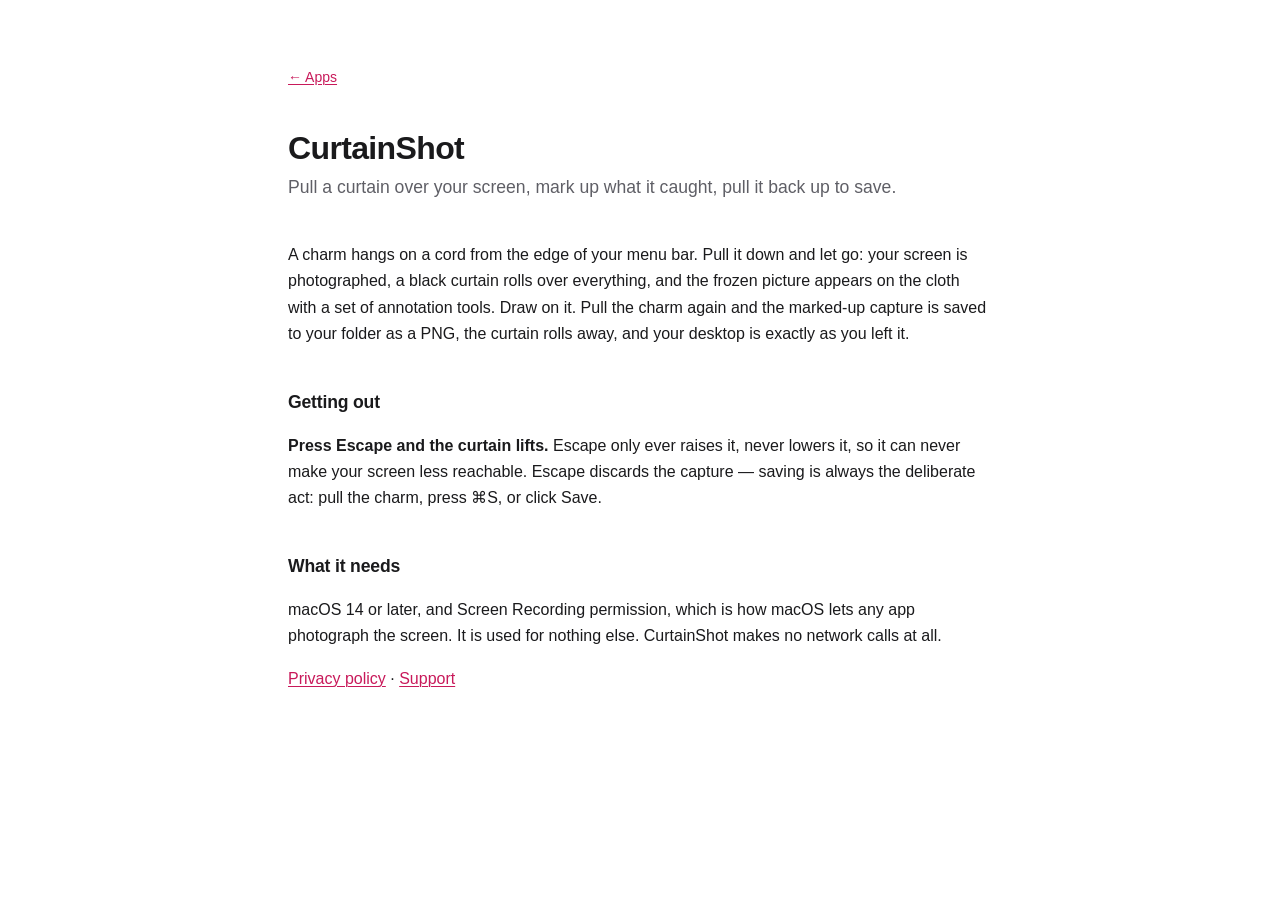
==== curtainshot/index.html @ 4712dfeb "Add CurtainShot pages App Store Connect will not accept a submission without a privacy policy URL th" ====
<!doctype html>
<html lang="en">
<head>
<meta charset="utf-8">
<meta name="viewport" content="width=device-width, initial-scale=1">
<title>CurtainShot</title>
<link rel="stylesheet" href="/style.css">
</head>
<body>
<main>
    <a class="back" href="/">&larr; Apps</a>

    <h1>CurtainShot</h1>
    <p class="tagline">Pull a curtain over your screen, mark up what it caught,
    pull it back up to save.</p>

    <p>A charm hangs on a cord from the edge of your menu bar. Pull it down and let
    go: your screen is photographed, a black curtain rolls over everything, and the
    frozen picture appears on the cloth with a set of annotation tools. Draw on it.
    Pull the charm again and the marked-up capture is saved to your folder as a PNG,
    the curtain rolls away, and your desktop is exactly as you left it.</p>

    <h2>Getting out</h2>

    <p><strong>Press Escape and the curtain lifts.</strong> Escape only ever raises
    it, never lowers it, so it can never make your screen less reachable. Escape
    discards the capture — saving is always the deliberate act: pull the charm,
    press &#8984;S, or click Save.</p>

    <h2>What it needs</h2>

    <p>macOS 14 or later, and Screen Recording permission, which is how macOS lets
    any app photograph the screen. It is used for nothing else. CurtainShot makes no
    network calls at all.</p>

    <p><a href="/curtainshot/privacy/">Privacy policy</a> &middot;
       <a href="/curtainshot/support/">Support</a></p>
</main>
</body>
</html>
---- style.css ----
/* One stylesheet for every app page on this site. */
:root {
    --bg: #ffffff;
    --surface: #f6f6f7;
    --text: #1a1a1c;
    --muted: #5f5f66;
    --rule: #e3e3e6;
    --accent: #c8195a;
}

@media (prefers-color-scheme: dark) {
    :root {
        --bg: #131315;
        --surface: #1c1c1f;
        --text: #eeeef0;
        --muted: #a0a0a8;
        --rule: #2c2c31;
        --accent: #ff5c93;
    }
}

* { box-sizing: border-box; }

body {
    margin: 0;
    padding: 4rem 1.5rem 6rem;
    background: var(--bg);
    color: var(--text);
    font: 16px/1.65 -apple-system, BlinkMacSystemFont, "SF Pro Text", "Helvetica Neue", Arial, sans-serif;
    -webkit-font-smoothing: antialiased;
}

main { max-width: 44rem; margin: 0 auto; }

h1 { font-size: 2rem; line-height: 1.2; letter-spacing: -0.02em; margin: 0 0 0.35rem; }
h2 { font-size: 1.1rem; letter-spacing: -0.01em; margin: 2.5rem 0 0.75rem; }
p, li { color: var(--text); }
a { color: var(--accent); text-decoration-thickness: 1px; text-underline-offset: 2px; }

.tagline { color: var(--muted); font-size: 1.1rem; margin: 0 0 2.5rem; }
.updated { color: var(--muted); font-size: 0.875rem; }
.back { display: inline-block; margin-bottom: 2.5rem; font-size: 0.875rem; }

.card {
    display: block;
    padding: 1.25rem 1.5rem;
    margin: 0 0 0.75rem;
    background: var(--surface);
    border: 1px solid var(--rule);
    border-radius: 12px;
    text-decoration: none;
    color: inherit;
}
.card:hover { border-color: var(--accent); }
.card strong { display: block; font-size: 1.05rem; }
.card span { color: var(--muted); font-size: 0.925rem; }

footer {
    margin-top: 4rem;
    padding-top: 1.5rem;
    border-top: 1px solid var(--rule);
    color: var(--muted);
    font-size: 0.875rem;
}
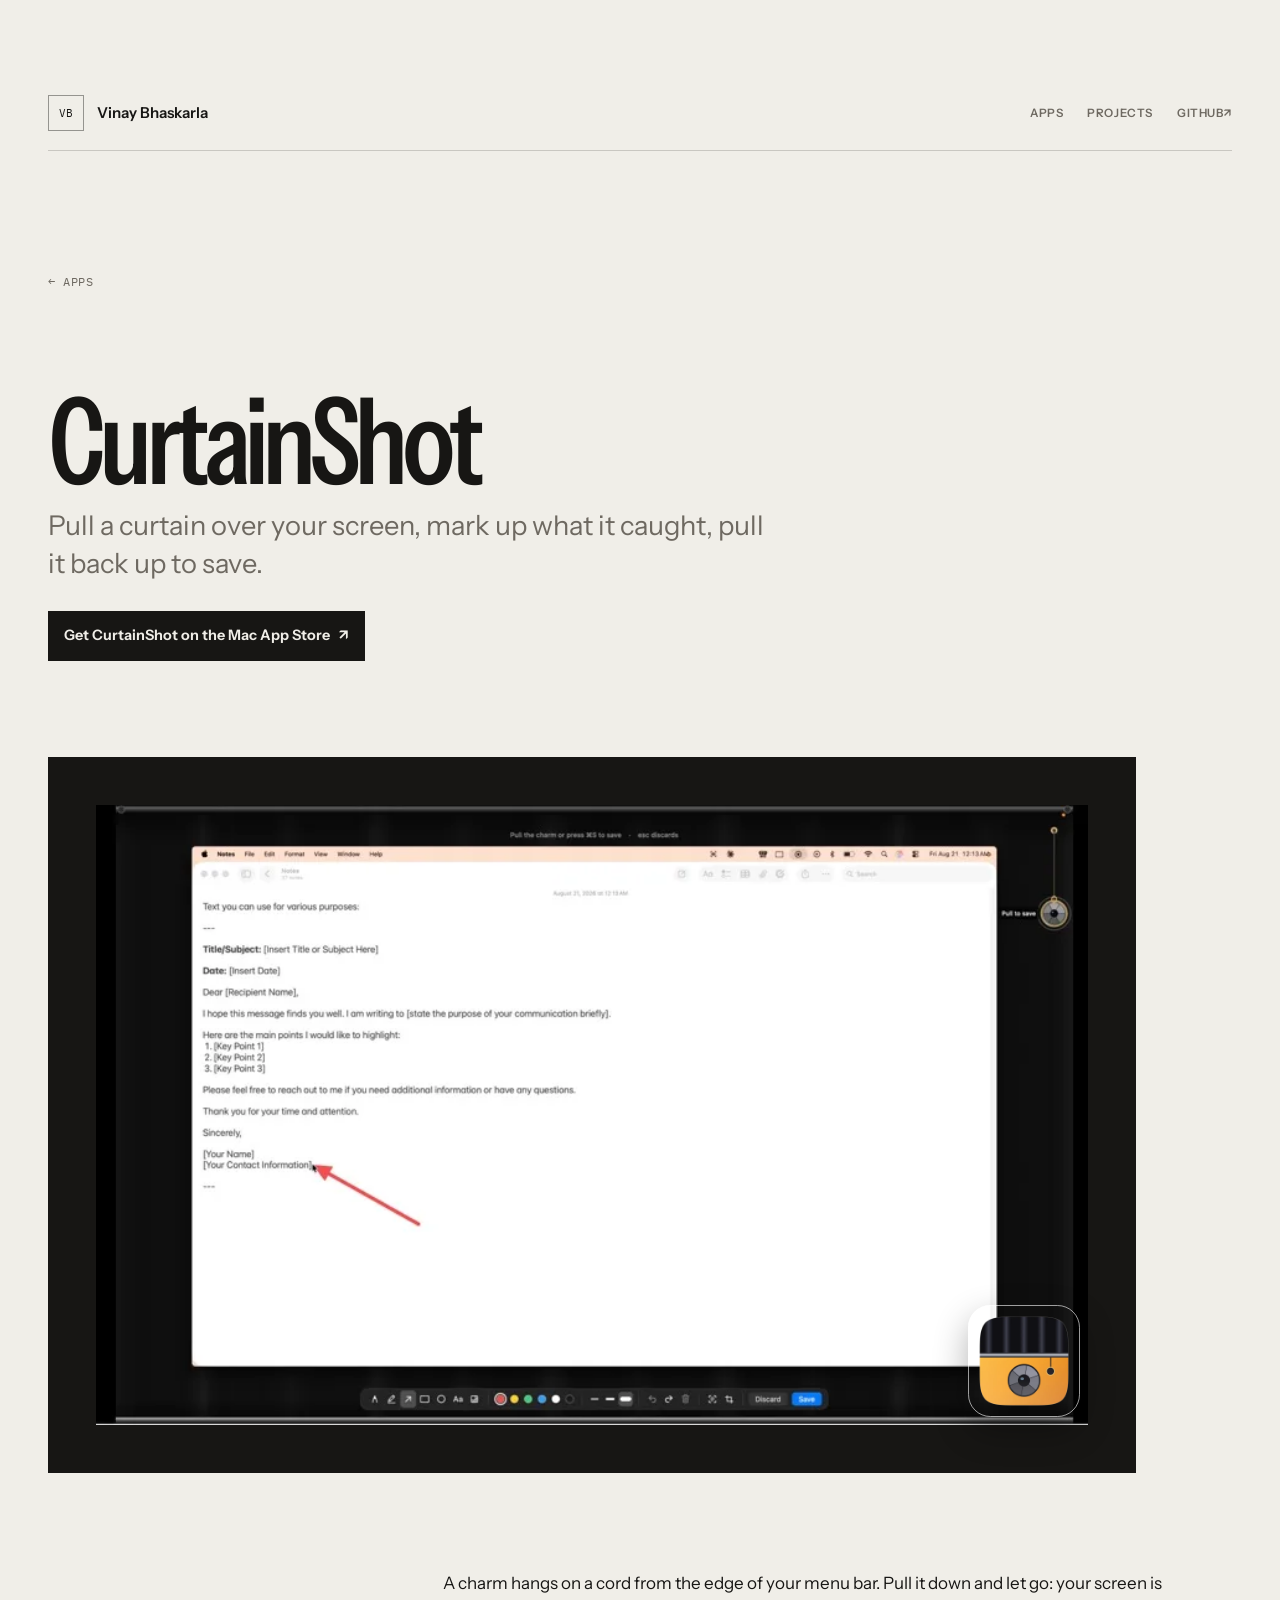
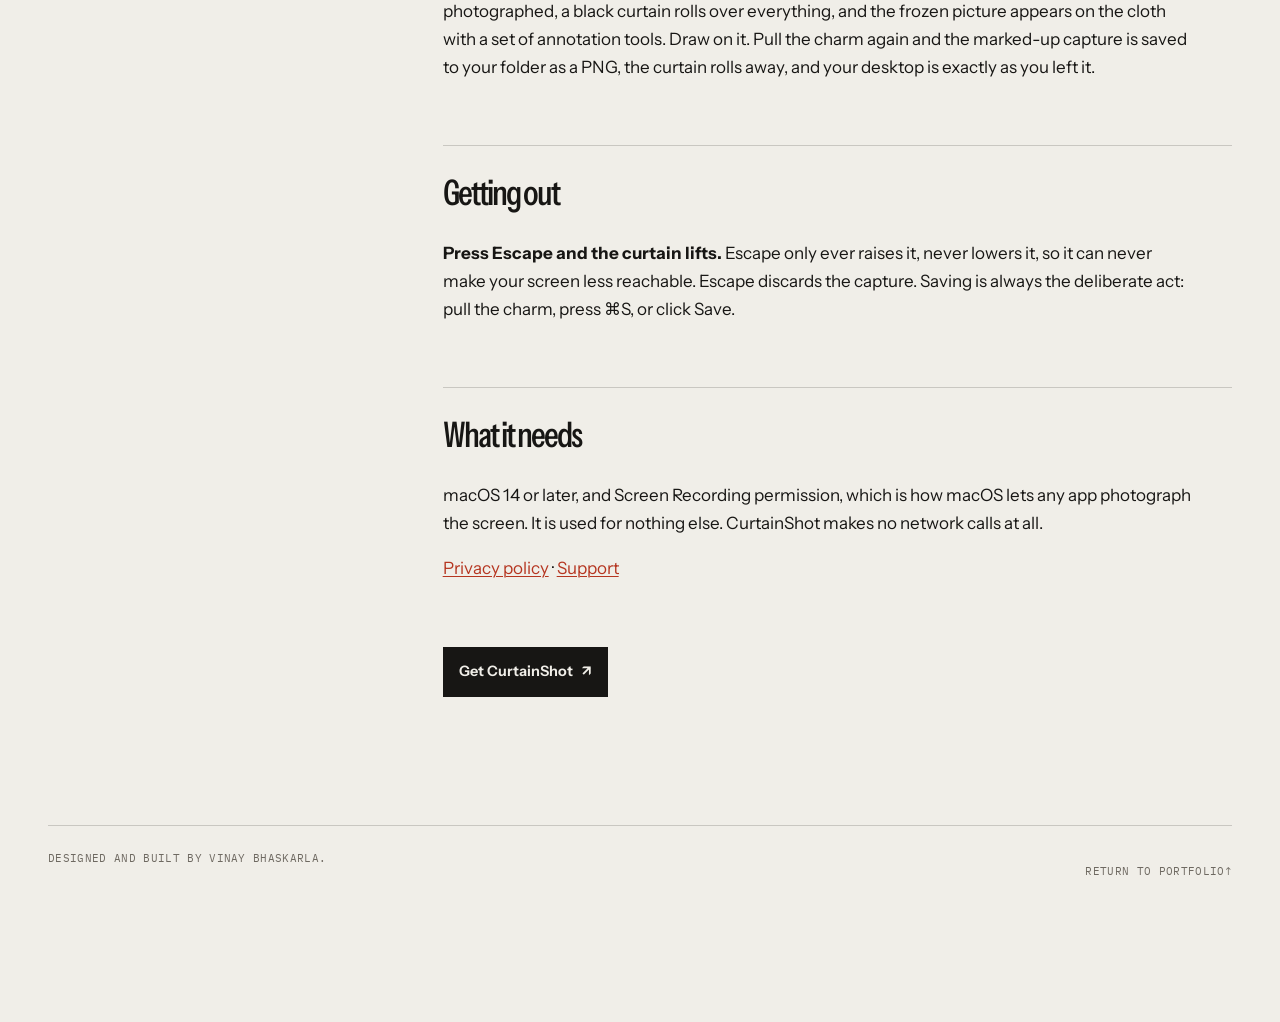
==== commit fb4ac601: "Redesign portfolio with product-first editorial system" ====
--- a/curtainshot/index.html
+++ b/curtainshot/index.html
@@ -4,15 +4,33 @@
 <meta charset="utf-8">
 <meta name="viewport" content="width=device-width, initial-scale=1">
 <title>CurtainShot</title>
+<meta name="description" content="Capture your screen, annotate it on a pull-down curtain, and lift the curtain to save.">
+<meta name="theme-color" content="#f0eee8">
+<link rel="icon" href="/favicon.svg" type="image/svg+xml">
+<link rel="preconnect" href="https://fonts.googleapis.com">
+<link rel="preconnect" href="https://fonts.gstatic.com" crossorigin>
+<link href="https://fonts.googleapis.com/css2?family=IBM+Plex+Mono:wght@400;500&amp;family=Instrument+Sans:wdth,wght@75..100,400..700&amp;display=swap" rel="stylesheet">
 <link rel="stylesheet" href="/style.css">
+<link rel="stylesheet" href="/product-gold.css">
 </head>
 <body>
-<main>
+<a class="utility-skip" href="#main-content">Skip to content</a>
+<header class="utility-header">
+    <a class="utility-wordmark" href="/" aria-label="Vinay Bhaskarla, portfolio home"><span aria-hidden="true">VB</span><strong>Vinay Bhaskarla</strong></a>
+    <nav aria-label="Portfolio navigation"><a href="/#featured">Apps</a><a href="/#projects">Projects</a><a href="https://github.com/vinayanand3" target="_blank" rel="noreferrer">GitHub <span aria-hidden="true">&#8599;</span></a></nav>
+</header>
+<main id="main-content">
     <a class="back" href="/">&larr; Apps</a>
 
     <h1>CurtainShot</h1>
     <p class="tagline">Pull a curtain over your screen, mark up what it caught,
     pull it back up to save.</p>
+    <a class="app-store-action" href="https://apps.apple.com/us/app/curtainshot/id6803316414?mt=12" target="_blank" rel="noreferrer">Get CurtainShot on the Mac App Store <span aria-hidden="true">&#8599;</span></a>
+
+    <figure class="product-media">
+        <img src="/assets/apps/curtainshot-screen.webp" alt="CurtainShot annotation controls over a captured Mac screen" width="800" height="500">
+        <img class="product-media-icon" src="/assets/apps/curtainshot-icon.webp" alt="" width="512" height="512">
+    </figure>
 
     <p>A charm hangs on a cord from the edge of your menu bar. Pull it down and let
     go: your screen is photographed, a black curtain rolls over everything, and the
@@ -24,7 +42,7 @@
 
     <p><strong>Press Escape and the curtain lifts.</strong> Escape only ever raises
     it, never lowers it, so it can never make your screen less reachable. Escape
-    discards the capture — saving is always the deliberate act: pull the charm,
+    discards the capture. Saving is always the deliberate act: pull the charm,
     press &#8984;S, or click Save.</p>
 
     <h2>What it needs</h2>
@@ -35,6 +53,8 @@
 
     <p><a href="/curtainshot/privacy/">Privacy policy</a> &middot;
        <a href="/curtainshot/support/">Support</a></p>
+    <a class="app-store-action app-store-action-final" href="https://apps.apple.com/us/app/curtainshot/id6803316414?mt=12" target="_blank" rel="noreferrer">Get CurtainShot <span aria-hidden="true">&#8599;</span></a>
 </main>
+<footer class="utility-footer"><p>Designed and built by Vinay Bhaskarla.</p><a href="/">Return to portfolio <span aria-hidden="true">&#8593;</span></a></footer>
 </body>
 </html>
--- a/product-gold.css
+++ b/product-gold.css
@@ -0,0 +1,330 @@
+/* Editorial override for product, privacy, and support routes. */
+:root {
+    --bg: #f0eee8;
+    --surface: #e4e0d7;
+    --text: #171614;
+    --muted: #6e6961;
+    --rule: rgba(23, 22, 20, 0.18);
+    --accent: #b53520;
+}
+
+@media (prefers-color-scheme: dark) {
+    :root {
+        --bg: #11100f;
+        --surface: #201e1b;
+        --text: #f2eee6;
+        --muted: #aaa49a;
+        --rule: rgba(242, 238, 230, 0.16);
+        --accent: #ff7558;
+    }
+}
+
+body {
+    padding: clamp(2rem, 6vw, 5rem) clamp(1rem, 4vw, 2rem) clamp(5rem, 10vw, 9rem);
+    font-family: "Instrument Sans", -apple-system, BlinkMacSystemFont, sans-serif;
+    font-size: 17px;
+    line-height: 1.65;
+}
+
+.utility-skip {
+    position: fixed;
+    top: 1rem;
+    left: 1rem;
+    z-index: 20;
+    padding: 0.65rem 1rem;
+    border: 1px solid var(--text);
+    background: var(--text);
+    color: var(--bg);
+    transform: translateY(-180%);
+    transition: transform 160ms ease;
+}
+
+.utility-skip:focus {
+    transform: translateY(0);
+}
+
+.utility-header,
+.utility-footer {
+    width: min(100%, 74rem);
+    margin-inline: auto;
+}
+
+.utility-header {
+    display: flex;
+    align-items: center;
+    justify-content: space-between;
+    gap: 2rem;
+    min-height: 74px;
+    border-bottom: 1px solid var(--rule);
+}
+
+.utility-wordmark {
+    display: inline-flex;
+    align-items: center;
+    gap: 0.8rem;
+    min-height: 44px;
+    color: var(--text);
+    font-size: 0.94rem;
+    text-decoration: none;
+}
+
+.utility-wordmark > span {
+    display: grid;
+    place-items: center;
+    width: 36px;
+    height: 36px;
+    border: 1px solid color-mix(in srgb, var(--text) 42%, transparent);
+    font-family: "IBM Plex Mono", ui-monospace, monospace;
+    font-size: 0.7rem;
+}
+
+.utility-wordmark strong {
+    font-weight: 600;
+}
+
+.utility-header nav {
+    display: flex;
+    align-items: center;
+    gap: 1.5rem;
+}
+
+.utility-header nav a {
+    display: inline-flex;
+    align-items: center;
+    min-height: 44px;
+    color: var(--muted);
+    font-size: 0.72rem;
+    font-weight: 600;
+    letter-spacing: 0.05em;
+    text-decoration: none;
+    text-transform: uppercase;
+}
+
+.utility-header nav a:hover {
+    color: var(--accent);
+}
+
+main {
+    max-width: 50rem;
+    padding-top: clamp(4rem, 9vw, 8rem);
+}
+
+h1,
+h2 {
+    font-family: "Instrument Sans", -apple-system, BlinkMacSystemFont, sans-serif;
+    font-stretch: condensed;
+    letter-spacing: -0.055em;
+}
+
+h1 {
+    max-width: 12ch;
+    margin-bottom: 0.75rem;
+    font-size: clamp(3.6rem, 10vw, 7.5rem);
+    font-weight: 560;
+    line-height: 0.9;
+}
+
+h2 {
+    margin-top: 4rem;
+    padding-top: 1.1rem;
+    border-top: 1px solid var(--rule);
+    font-size: clamp(1.5rem, 3vw, 2.2rem);
+    font-weight: 540;
+}
+
+p,
+li {
+    max-width: 68ch;
+}
+
+a {
+    transition: color 180ms ease, border-color 180ms ease, background 180ms ease;
+}
+
+:focus-visible {
+    outline: 2px solid var(--accent);
+    outline-offset: 5px;
+}
+
+.back,
+.updated {
+    font-family: "IBM Plex Mono", ui-monospace, SFMono-Regular, Menlo, monospace;
+    font-size: 0.72rem;
+    letter-spacing: 0.05em;
+    text-transform: uppercase;
+}
+
+.back {
+    margin-bottom: clamp(3rem, 8vw, 6rem);
+    color: var(--muted);
+    text-decoration: none;
+}
+
+.back:hover {
+    color: var(--accent);
+}
+
+.tagline {
+    max-width: 40ch;
+    margin-bottom: 1.75rem;
+    font-size: clamp(1.25rem, 2.6vw, 1.7rem);
+    line-height: 1.4;
+}
+
+.app-store-action {
+    display: inline-flex;
+    align-items: center;
+    justify-content: center;
+    gap: 0.5rem;
+    min-height: 50px;
+    padding: 0.75rem 1rem;
+    background: var(--text);
+    color: var(--bg);
+    font-size: 0.9rem;
+    font-weight: 650;
+    text-decoration: none;
+}
+
+.app-store-action:hover {
+    background: var(--accent);
+    color: var(--bg);
+}
+
+.app-store-action-final {
+    margin-top: 3rem;
+}
+
+.product-media {
+    position: relative;
+    width: min(100%, 68rem);
+    margin: clamp(3rem, 8vw, 6rem) 0;
+    padding: clamp(1rem, 4vw, 3rem);
+    background: var(--text);
+}
+
+.product-media > img:first-child {
+    display: block;
+    width: 100%;
+    height: auto;
+}
+
+.product-media-icon {
+    position: absolute;
+    right: clamp(1.5rem, 5vw, 3.5rem);
+    bottom: clamp(1.5rem, 5vw, 3.5rem);
+    width: clamp(70px, 13vw, 112px);
+    height: auto;
+    border: 1px solid rgba(255, 255, 255, 0.6);
+    border-radius: 20%;
+    box-shadow: 0 14px 34px rgba(0, 0, 0, 0.3);
+}
+
+.card {
+    position: relative;
+    padding: 1.2rem 0;
+    margin: 0;
+    border: 0;
+    border-top: 1px solid var(--rule);
+    border-radius: 0;
+    background: transparent;
+}
+
+.card:last-of-type {
+    border-bottom: 1px solid var(--rule);
+}
+
+.card:hover {
+    border-color: var(--text);
+    color: var(--accent);
+}
+
+.card strong {
+    font-size: 1.15rem;
+}
+
+pre {
+    overflow-x: auto;
+    padding: 1rem;
+    background: var(--surface);
+    border: 1px solid var(--rule);
+    font-family: "IBM Plex Mono", ui-monospace, monospace;
+    font-size: 0.78rem;
+}
+
+.utility-footer {
+    display: flex;
+    justify-content: space-between;
+    gap: 2rem;
+    margin-top: clamp(5rem, 10vw, 9rem);
+    padding: 1.5rem 0 0;
+    border-top: 1px solid var(--rule);
+    color: var(--muted);
+    font-family: "IBM Plex Mono", ui-monospace, monospace;
+    font-size: 0.68rem;
+    letter-spacing: 0.03em;
+    text-transform: uppercase;
+}
+
+.utility-footer p {
+    margin: 0;
+    color: inherit;
+}
+
+.utility-footer a {
+    display: inline-flex;
+    align-items: center;
+    min-height: 44px;
+    color: inherit;
+    text-decoration: none;
+}
+
+.utility-footer a:hover {
+    color: var(--accent);
+}
+
+@media (min-width: 960px) {
+    body:has(.product-media) main {
+        max-width: 74rem;
+    }
+
+    body:has(.product-media) main > p:not(.tagline),
+    body:has(.product-media) main > h2,
+    body:has(.product-media) main > .card,
+    body:has(.product-media) main > .app-store-action-final {
+        margin-left: 33.333%;
+    }
+}
+
+@media (max-width: 620px) {
+    .utility-header {
+        gap: 1rem;
+    }
+
+    .utility-wordmark strong {
+        display: none;
+    }
+
+    .utility-header nav {
+        gap: 1rem;
+    }
+
+    .utility-footer {
+        flex-direction: column;
+        gap: 0.75rem;
+    }
+}
+
+@media (max-width: 380px) {
+    .utility-header nav a:nth-child(2) {
+        display: none;
+    }
+}
+
+@media (prefers-reduced-motion: reduce) {
+    *,
+    *::before,
+    *::after {
+        scroll-behavior: auto !important;
+        transition-duration: 0.01ms !important;
+    }
+}
